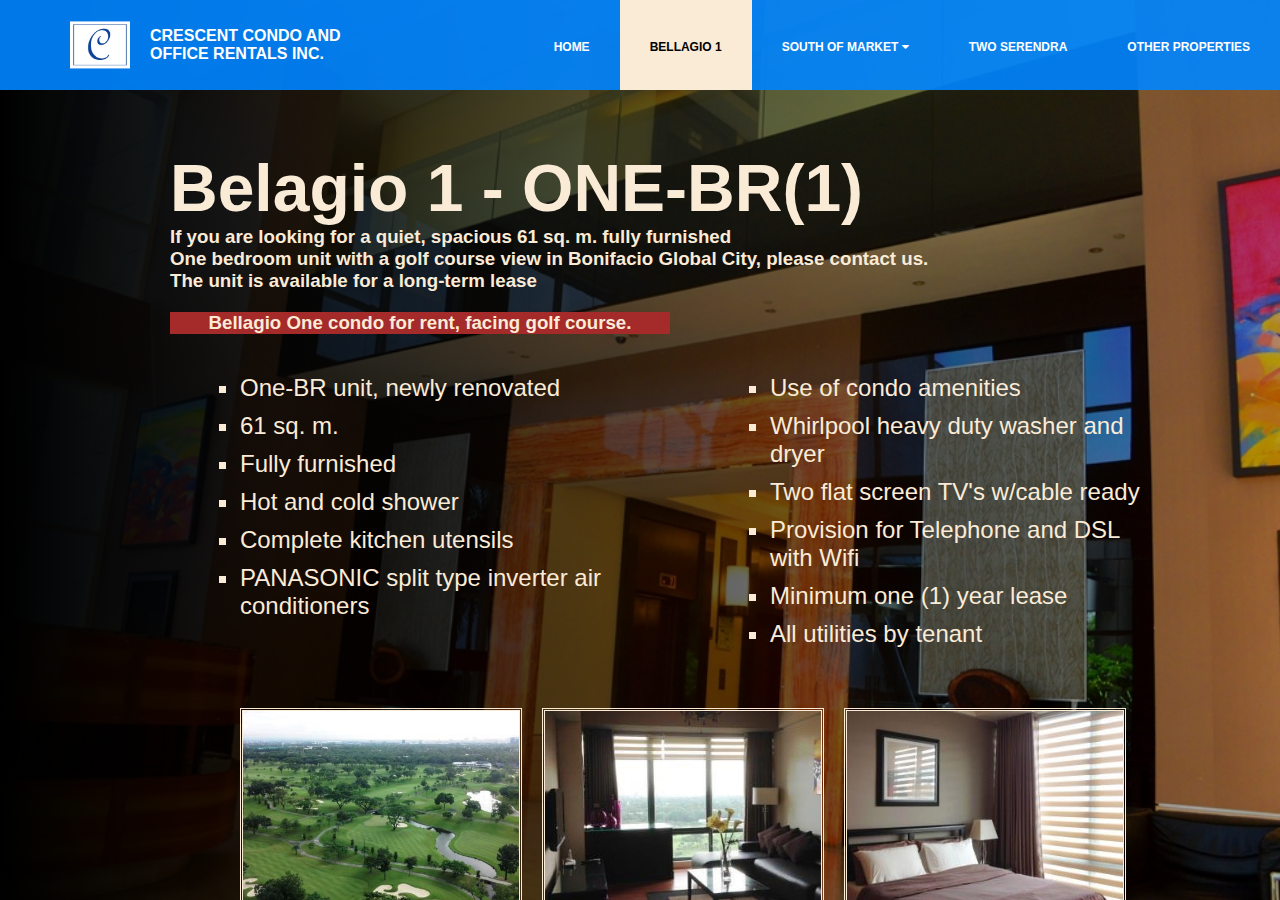
==== belagio1.html @ f50dfa15 "other properties and google form inquiry" ====
<!DOCTYPE html>

<html>
	<head>
		<title>Belagio 1</title>
		<link rel="stylesheet" href="styles/belagio1.css" />
		<link rel="stylesheet" href="styles/media_query/belagio1_query.css" />
		<link
			rel="stylesheet"
			href="https://cdnjs.cloudflare.com/ajax/libs/font-awesome/4.7.0/css/font-awesome.min.css"
		/>
	</head>
	<body>
		<div class="body_container">
			<div class="top_bar" id="top_bar">
				<img
					class="index_logo"
					src="./main_page/assets/Crescent.png"
					width="90px"
				/>
				<h2 class="company_name_text">
					CRESCENT CONDO AND OFFICE RENTALS INC.
				</h2>

				<ul class="ul_class" id="ul_class">
					<li><a href="index.html" class="btn_home">HOME</a></li>
					<li>
						<a class="btn_home active" href="belagio1.html"> BELLAGIO 1 </a>
					</li>
					<li class="dropdown_button" onclick="dropMenu()">
						<a>
							SOUTH OF MARKET
							<i class="fa fa-caret-down"></i>
						</a>
						<div class="dropdown-content" id="dropdown-content">
							<a id="soma" href="SouthOfMarket.html">Soma-One-BR</a>
							<a id="soma" href="#">Soma-Two- BR</a>
						</div>
					</li>
					<li><a href="twoSerendra.html">TWO SERENDRA</a></li>
					<li>
						<a href="otherProperties.html">OTHER PROPERTIES</a>
					</li>
				</ul>
				<div id="container_id" class="container" onclick="menuIcon(this)">
					<div class="bar1"></div>
					<div class="bar2"></div>
					<div class="bar3"></div>
				</div>
			</div>

			<div class="content">
				<div class="row">
					<div class="column section_one">
						<h1 class="txt_belagio1">Belagio 1 - ONE-BR(1)</h1>
						<h3 class="txt_belagio2">
							If you are looking for a quiet, spacious 61 sq. m. fully
							furnished<br />
							One bedroom unit with a golf course view in Bonifacio Global City,
							please contact us. <br />The unit is available for a long-term
							lease
						</h3>
						<h3
							style="
								text-align: center;
								display: block;
								margin-top: 20px;
								margin-bottom: 20px;
								max-width: 500px;
								background-color: brown;
							"
						>
							Bellagio One condo for rent, facing golf course.
						</h3>

						<div class="row row_content" id="row_content">
							<div class="column left_row">
								<ul class="list_rowContent">
									<li>One-BR unit, newly renovated</li>
									<li>61 sq. m.</li>
									<li>Fully furnished</li>
									<li>Hot and cold shower</li>
									<li>Complete kitchen utensils</li>
									<li>PANASONIC split type inverter air conditioners</li>
								</ul>
							</div>

							<div class="column right_row">
								<ul class="list_rowContent">
									<li>Use of condo amenities</li>
									<li>Whirlpool heavy duty washer and dryer</li>
									<li>Two flat screen TV's w/cable ready</li>
									<li>Provision for Telephone and DSL with Wifi</li>
									<li>Minimum one (1) year lease</li>
									<li>All utilities by tenant</li>
								</ul>
							</div>

							<div class="column right_row3">
								<div class="column row_one">
									<img
										src="./main_page/assets/soma_picTwo.jpg"
										style="object-fit: cover"
										width="100%"
										height="100%"
									/>
								</div>
								<div class="column row_one">
									<img
										src="./main_page/assets/soma_picOne.jpg"
										style="object-fit: cover"
										width="100%"
										height="100%"
									/>
								</div>

								<div class="column row_one">
									<img
										src="./main_page/assets/soma_picThree.jpg"
										style="object-fit: cover"
										width="100%"
										height="100%"
									/>
								</div>
								<div class="column row_one">
									<img
										src="./main_page/assets/soma_picFour.jpg"
										style="object-fit: cover"
										width="100%"
										height="100%"
									/>
								</div>
								<div class="column row_one">
									<img
										src="./main_page/assets/soma_picFive.jpg"
										style="object-fit: cover"
										width="100%"
										height="100%"
									/>
								</div>
								<div class="column row_one">
									<img
										src="./main_page/assets/soma_picSix.jpg"
										style="object-fit: cover"
										width="100%"
										height="100%"
									/>
								</div>
							</div>
						</div>
					</div>
				</div>
			</div>
		</div>

		<script>
			function dropMenu() {
				const dropdownContent = document.getElementById("dropdown-content");
				dropdownContent.style.display == "none"
					? (dropdownContent.style.display = "block")
					: (dropdownContent.style.display = "none");
			}
			function myFunction() {
				var displayss = document.getElementById("inquiry_questioniere");
				if (displayss.style.display == "none") {
					displayss.style.display = "block";
				} else {
					displayss.style.display = "none";
				}
			}

			function menuIcon() {
				const value = document.getElementById("container_id");
				var displayss = document.getElementById("top_bar");
				var ul_class = document.getElementById("ul_class");
				value.classList.toggle("change");
				if (value.className == "container change") {
					displayss.style.height = "auto";
					displayss.style.width = "100%";
					ul_class.style.display = "block";
				} else {
					ul_class.style.display = "none";
					displayss.style.height = "90px";
				}
			}

			function mySAdwasd(x) {
				const dropdownMenu = document.getElementById("dropdownButton");
				var ul_class = document.getElementById("ul_class");
				const dropdownContent = document.getElementById("dropdown-content");
				if (x.matches) {
					// If media query matches
					const value = document.getElementById("container_id");

					var displayss = document.getElementById("top_bar");

					if (value.className == "container change") {
						// alert("im here now");
						ul_class.style.display = "block";
						ul_class.style.display = "none";
						displayss.style.height = "90px";
						value.classList.toggle("change");
					} else {
						displayss.style.display = "90px";
						ul_class.style.display = "none";
						dropdownContent.style.display = "none";
					}
				} else {
					dropdownContent.style.display = "none";
					ul_class.style.display = "block";
				}
			}

			var x = window.matchMedia("(max-width:1240px)");

			mySAdwasd(x);

			x.addListener(mySAdwasd);
		</script>
	</body>
</html>
---- styles/belagio1.css ----
* {
    margin: 0;
    padding: 0;
    box-sizing: border-box;
    font-family: sans-serif;

}

html,
body {
    font-family: "";
    color: "#ffffff";
    font-size: 16px;
    height: 100%;
    color: antiquewhite;
    font-family: 'Raleway', sans-serif;
}

.body_container {

    width: 100%;
    height: 100%;
    background-image: linear-gradient(to right, rgba(0, 0, 0, 1), rgba(0, 0, 0, 0.3)), url("../main_page/assets/index_bg4.jpg");
    background-position: center;
    background-size: cover;
    background-repeat: no-repeat;
    object-fit: cover;
    position: relative;
    overflow-x: hidden;
    overflow-y: auto;
}


.top_bar {
    width: 100%;
    height: 90px;
    background-color: rgba(0, 132, 255, 0.904);
    display: block;
    position: absolute;
    z-index: 1;

}

.top_bar ul {
    list-style-type: none;
    margin: 0;
    padding: 0;
    overflow: hidden;
    height: 100%;
    float: right;

}

.top_bar ul li {
    float: left;
    text-align: center;
    margin: 0;

}


.top_bar ul li a {
    display: block;
    color: white;
    text-align: center;
    padding-top: 40px;
    padding-bottom: 40px;
    padding-left: 30px;
    padding-right: 30px;
    text-decoration: none;
    font-size: 16px;
    font-weight: 700
}


.index_logo {
    position: absolute;
    top: 45px;
    left: 100px;
    transform: translate(-50%, -50%);
}

.company_name_text {
    position: absolute;
    top: 50px;
    left: 450px;
    transform: translate(-50%, -50%);
    color: white;
}

.btn_home.active {
    background-color: antiquewhite;
    color: black;
    font-weight: 700
}

.top_bar ul li a:hover {
    background-color: antiquewhite;
    color: black;
    font-weight: 700
}

.container {
    cursor: pointer;
    padding-top: 25px;
    padding-bottom: 40px;
    padding-left: 30px;
    padding-right: 30px;
    float: right;
    position: absolute;
    top: 50%;
    left: 95%;
    transform: translate(-50%, -50%);
    display: none;
}


.bar1,
.bar2,
.bar3 {
    width: 35px;
    height: 5px;
    background-color: #333;
    margin: 6px 0;
    transition: 0.4s;

}

.change .bar1 {
    transform: translate(0, 11px) rotate(-45deg);
}

.change .bar2 {
    opacity: 0;
}

.change .bar3 {
    transform: translate(0, -11px) rotate(45deg);
}

.dropdown_button {
    margin: 0px;
}


.dropdown_button .dropdown-content {
    display: none;
    position: absolute;
    top: 100%;
    outline: none;
    background-color: rgba(0, 132, 255, 0.904);
    /* rgba(0, 132, 255, 0.904) */
    min-width: 230px;
    height: fit-content;
    box-shadow: 0px 8px 16px 0px rgba(0, 0, 0, 0.2);
    margin: 0px;
    border-bottom-left-radius: 10px;
    border-bottom-right-radius: 10px;
    overflow: hidden;
    z-index: 1;
}


#soma {
    height: fit-content;
    font-size: 12px;
    font-weight: 700;
    padding: 20px 0px 20px 0px;
    color: wheat;
    text-decoration: none;
    display: block;
    text-align: center;
    background-color: rgba(0, 132, 255, 0.904);
}



.content {

    width: 100%;
    height: 100%;
    height: fit-content;
    padding: 100px 0px 0px 0px;
    margin: 0px;

}



/* body css */


/* Main Row Containers */

/* Create three equal columns that floats next to each other */
.column {
    float: left;
    width: 100%;
    height: fit-content;


}

/* Clear floats after the columns */
.row:after {
    content: "";
    display: table;
    clear: both;
}

.section_one {
    width: 100%;
    padding: 50px 50px 0px 170px;

}

.section_two {
    width: 100%;
}


/*end Main Row Containers */

/* section_one content */
.txt_belagio1 {
    font-size: 66px;

}


/* Create three equal columns that floats next to each other */
#row_content {
    width: 100%;
    height: 100%;
    float: left;
    border-radius: 15px;
    /* Should be removed. Only for demonstration */

}

/* Clear floats after the columns */

.left_row {
    width: 20%;
    height: 300px;
    padding: 10px 60px;
    margin: 0%;
    float: left;

}

.right_row {
    width: 20%;
    height: 300px;
    padding: 10px 60px;
    margin: 0%;
    float: left;

}

.list_rowContent {
    list-style: square;

}

.list_rowContent li {
    font-size: 1.5em;
    margin: 10px;

}

.right_row3 {
    width: 60%;
    padding: 10px 60px;
    margin: 0%;

}

.row_one {
    width: 30%;
    height: 250px;
    border-style: double;
    overflow: hidden;
    margin: 10px;
}

/*End section_one content */
---- styles/media_query/belagio1_query.css ----
@media only screen and (max-width:1800px) {


    div.top_bar {
        width: 100%;
        height: 90px;
        background-color: rgba(0, 132, 255, 0.904);
    }

    div.top_bar ul {
        list-style-type: none;
        margin: 0;
        padding: 0;
        overflow: hidden;
        height: 100%;
        float: right;

    }

    div.top_bar ul li {
        float: left;
        text-align: center;
    }

    div.top_bar ul li a {
        display: block;
        color: white;
        text-align: center;
        padding-top: 40px;
        padding-bottom: 40px;
        padding-left: 30px;
        padding-right: 30px;
        text-decoration: none;
        font-size: 12px;
        font-weight: 700
    }

    /* div.container {
        display: block;
        cursor: pointer;
        padding-top: 25px;
        padding-bottom: 40px;
        padding-left: 30px;
        padding-right: 30px;
        float: right;

    } */

    .index_logo {
        width: 60px;
        position: absolute;
        top: 45px;
        left: 100px;
        transform: translate(-50%, -50%);
    }

    h2.company_name_text {

        position: absolute;
        top: 50px;
        left: 350px;
        transform: translate(-50%, -50%);
        color: white;
        font-size: 16px;
    }

}



@media only screen and (max-width:1450px) {


    div.top_bar {
        width: 100%;
        height: 90px;
        background-color: rgba(0, 132, 255, 0.904);
    }

    div.top_bar ul {
        list-style-type: none;
        margin: 0;
        padding: 0;
        overflow: hidden;
        height: 100%;
        float: right;
        display: block;
    }

    div.top_bar ul li {
        float: left;
        text-align: center;

    }

    div.top_bar ul li a {
        display: block;
        color: white;
        text-align: center;
        padding-top: 40px;
        padding-bottom: 40px;
        padding-left: 30px;
        padding-right: 30px;
        text-decoration: none;
        font-size: 12px;
        font-weight: 700;

    }

    .index_logo {
        width: 60px;
        position: absolute;
        top: 45px;
        left: 100px;
        transform: translate(-50%, -50%);

    }

    h2.company_name_text {
        width: 200px;
        position: absolute;
        top: 45px;
        left: 250px;
        transform: translate(-50%, -50%);
        color: white;
        font-size: 16px;

    }


    div.left_row {
        width: 50%;
        height: fit-content;
        padding: 10px 60px;
        margin: 0%;

    }

    div.right_row {
        width: 50%;
        height: fit-content;
        padding: 10px 60px;
        margin: 0%;

    }

    div.right_row3 {
        margin-top: 20px;
        width: 100%;
        margin-bottom: 10%;


    }

    div.row_one {
        width: 30%;
        height: 200px;
        border-style: double;
        overflow: hidden;
        margin: 10px;
    }
}


/* 1240px */


@media only screen and (max-width:1240px) {


    div.top_bar {
        width: 100%;
        max-height: fit-content;
        background-color: rgba(0, 132, 255, 0.904);
        z-index: 1;

    }

    div.container {
        cursor: pointer;
        padding-top: 25px;
        padding-bottom: 40px;
        padding-left: 30px;
        padding-right: 30px;
        position: absolute;
        top: 50px;
        left: 90%;
        transform: translate(-50%, -50%);
        display: block;
    }

    div.top_bar ul {
        list-style-type: none;
        margin: 0;
        padding: 0;
        overflow: hidden;
        height: 100%;
        margin-top: 90px;
        float: none;
        display: none;
    }

    .dropdown_button {
        margin: 0px;
    }

    div.container:hover div.top_bar {
        height: 200px;
        cursor: pointer;
        padding-top: 25px;
        padding-bottom: 40px;
        padding-left: 30px;
        padding-right: 30px;
        float: right;
        display: block;
    }



    div.top_bar ul li {
        float: none;
        text-align: center;


    }

    div.top_bar ul li a {
        display: block;
        color: white;
        text-align: center;
        padding-top: 40px;
        padding-bottom: 40px;
        padding-left: 30px;
        padding-right: 30px;
        text-decoration: none;
        font-size: 12px;
        font-weight: 700;

    }

    li.dropdown_button .dropdown-content {

        position: static;
        top: 90px;
        outline: none;
        background-color: rgba(0, 132, 255, 0.904);
        min-width: 170px;
        box-shadow: 0px 8px 16px 0px rgba(0, 0, 0, 0.0);
        margin: 0px;
        border-bottom-left-radius: 10px;
        border-bottom-right-radius: 10px;
        overflow: hidden;
    }

    div.dropdown_button:hover .dropdown-content {
        background-color: rebeccapurple;
        display: block;
        position: static;

    }

    .index_logo {
        width: 60px;
        position: absolute;
        top: 45px;
        left: 100px;
        transform: translate(-50%, -50%);

    }

    h2.company_name_text {
        width: 200px;
        position: absolute;
        top: 45px;
        left: 250px;
        transform: translate(-50%, -50%);
        color: white;
        font-size: 16px;

    }

    div.section_one {
        width: 100%;
        padding: 50px 50px 0px 100px;

    }

    div.right_row3 {
        margin-top: 20px;
        width: 100%;
        margin-bottom: 10%;

        padding: 0;
    }

    div.row_one {
        width: 40%;
        height: 200px;
        border-style: double;
        overflow: hidden;

    }


}

/* 600px */
@media only screen and (max-width:600px) {

    img.index_logo {
        width: 60px;
        position: absolute;
        top: 45px;
        left: 50px;
        transform: translate(-50%, -50%);

    }

    h2.company_name_text {
        width: 200px;
        position: absolute;
        top: 45px;
        left: 200px;
        transform: translate(-50%, -50%);
        color: white;
        font-size: 16px;

    }

    h1.tagline_Text {
        color: antiquewhite;
        font-family: Arial, Helvetica, sans-serif;
        font-size: 56px;
        display: block;
        margin-top: 150px;
        padding-left: 10%;
        padding-right: 10%;
    }

    a.btn_inquire {
        width: 200px;
        color: white;
        font-weight: 700;
        background-color: rgba(240, 41, 41, 0.767);
        padding: 20px 40px 20px 40px;
        text-align: center;
        text-decoration: none;
        border-radius: 5px;
        display: block;
        margin-top: 25px;
        margin-left: 10%;
    }

    div.details_container {

        max-width: fit-content;
        height: 200px;
        border-radius: 15px;
        border-style: solid;
        border-width: 2px;
        border-color: rgba(255, 255, 255, 0.342);
        background-color: rgba(87, 83, 83, 0.521);
        display: block;
        padding: 20px 20px;
        margin-top: 25px;
        margin-left: 10%;
    }

    div.details_container p {

        font-size: 14px;
        color: antiquewhite;
        line-height: 1.9;
        font-weight: 700;
    }

    div.right_row3 {
        margin-top: 20px;
        width: 100%;
        margin-bottom: 10%;
        padding: 0;
    }

    div.row_one {
        width: 40%;
        height: 200px;
        border-style: double;
        overflow: hidden;

    }

    div.left_row {

        padding: 10px 0px;


    }

    div.right_row {

        padding: 10px 0px;


    }

}
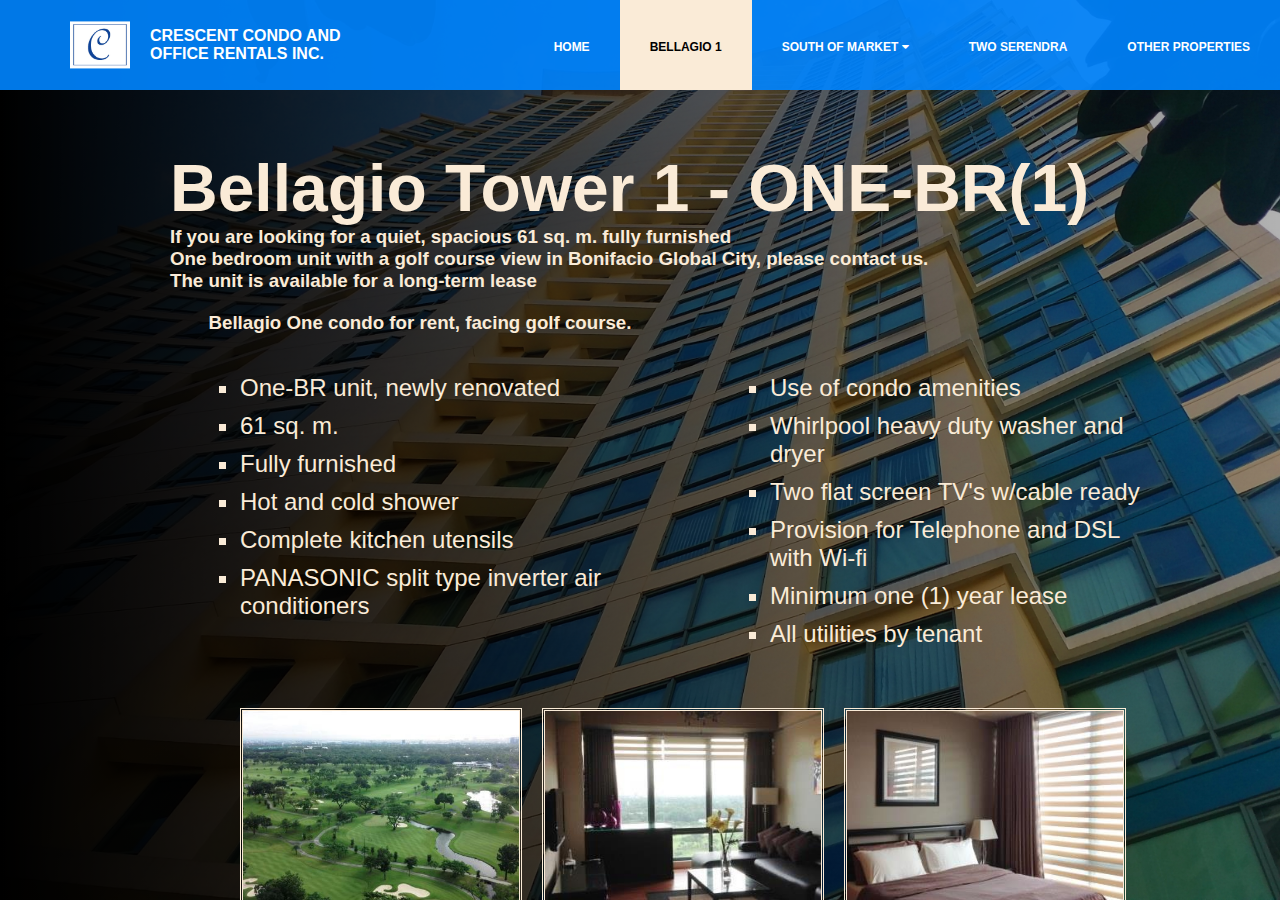
==== commit cd81feb0: "Updating Of backgrounds and Querries" ====
--- a/belagio1.html
+++ b/belagio1.html
@@ -2,7 +2,7 @@
 
 <html>
 	<head>
-		<title>Belagio 1</title>
+		<title>Bellagio 1</title>
 		<link rel="stylesheet" href="styles/belagio1.css" />
 		<link rel="stylesheet" href="styles/media_query/belagio1_query.css" />
 		<link
@@ -52,7 +52,7 @@
 			<div class="content">
 				<div class="row">
 					<div class="column section_one">
-						<h1 class="txt_belagio1">Belagio 1 - ONE-BR(1)</h1>
+						<h1 class="txt_belagio1">Bellagio Tower 1 - ONE-BR(1)</h1>
 						<h3 class="txt_belagio2">
 							If you are looking for a quiet, spacious 61 sq. m. fully
 							furnished<br />
@@ -67,7 +67,6 @@
 								margin-top: 20px;
 								margin-bottom: 20px;
 								max-width: 500px;
-								background-color: brown;
 							"
 						>
 							Bellagio One condo for rent, facing golf course.
@@ -90,7 +89,7 @@
 									<li>Use of condo amenities</li>
 									<li>Whirlpool heavy duty washer and dryer</li>
 									<li>Two flat screen TV's w/cable ready</li>
-									<li>Provision for Telephone and DSL with Wifi</li>
+									<li>Provision for Telephone and DSL with Wi-fi</li>
 									<li>Minimum one (1) year lease</li>
 									<li>All utilities by tenant</li>
 								</ul>
--- a/styles/belagio1.css
+++ b/styles/belagio1.css
@@ -20,7 +20,7 @@
 
     width: 100%;
     height: 100%;
-    background-image: linear-gradient(to right, rgba(0, 0, 0, 1), rgba(0, 0, 0, 0.3)), url("../main_page/assets/index_bg4.jpg");
+    background-image: linear-gradient(to right, rgba(0, 0, 0, 1), rgba(0, 0, 0, 0.3)), url("../main_page/assets/Bellagio\ Background.jpg");
     background-position: center;
     background-size: cover;
     background-repeat: no-repeat;
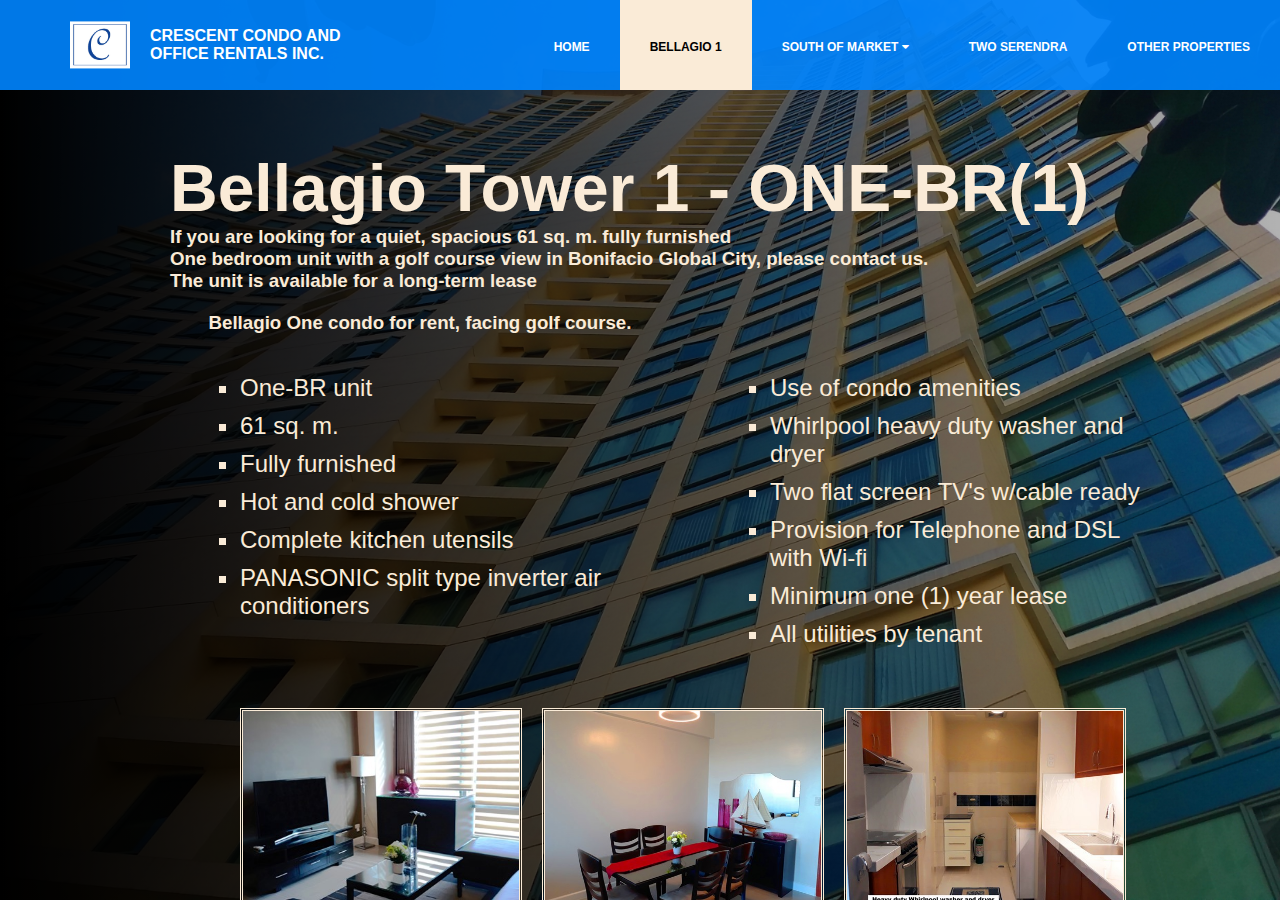
==== commit 236d45ae: "updated background and contents" ====
--- a/belagio1.html
+++ b/belagio1.html
@@ -75,7 +75,7 @@
 						<div class="row row_content" id="row_content">
 							<div class="column left_row">
 								<ul class="list_rowContent">
-									<li>One-BR unit, newly renovated</li>
+									<li>One-BR unit</li>
 									<li>61 sq. m.</li>
 									<li>Fully furnished</li>
 									<li>Hot and cold shower</li>
@@ -98,48 +98,48 @@
 							<div class="column right_row3">
 								<div class="column row_one">
 									<img
-										src="./main_page/assets/soma_picTwo.jpg"
-										style="object-fit: cover"
-										width="100%"
-										height="100%"
-									/>
-								</div>
-								<div class="column row_one">
-									<img
-										src="./main_page/assets/soma_picOne.jpg"
-										style="object-fit: cover"
-										width="100%"
-										height="100%"
-									/>
-								</div>
-
-								<div class="column row_one">
-									<img
-										src="./main_page/assets/soma_picThree.jpg"
-										style="object-fit: cover"
-										width="100%"
-										height="100%"
-									/>
-								</div>
-								<div class="column row_one">
-									<img
-										src="./main_page/assets/soma_picFour.jpg"
-										style="object-fit: cover"
-										width="100%"
-										height="100%"
-									/>
-								</div>
-								<div class="column row_one">
-									<img
-										src="./main_page/assets/soma_picFive.jpg"
-										style="object-fit: cover"
-										width="100%"
-										height="100%"
-									/>
-								</div>
-								<div class="column row_one">
-									<img
-										src="./main_page/assets/soma_picSix.jpg"
+										src="./main_page/assets/19D - Living Room.jpg"
+										style="object-fit: cover"
+										width="100%"
+										height="100%"
+									/>
+								</div>
+								<div class="column row_one">
+									<img
+										src="./main_page/assets/19D - Dining Area.jpg"
+										style="object-fit: cover"
+										width="100%"
+										height="100%"
+									/>
+								</div>
+
+								<div class="column row_one">
+									<img
+										src="./main_page/assets/19D - Kitchen.jpg"
+										style="object-fit: cover"
+										width="100%"
+										height="100%"
+									/>
+								</div>
+								<div class="column row_one">
+									<img
+										src="./main_page/assets/19D - Bedroom.jpg"
+										style="object-fit: cover"
+										width="100%"
+										height="100%"
+									/>
+								</div>
+								<div class="column row_one">
+									<img
+										src="./main_page/assets/19D - Bathroom.jpg"
+										style="object-fit: cover"
+										width="100%"
+										height="100%"
+									/>
+								</div>
+								<div class="column row_one">
+									<img
+										src="./main_page/assets/20180411_155859.jpg"
 										style="object-fit: cover"
 										width="100%"
 										height="100%"
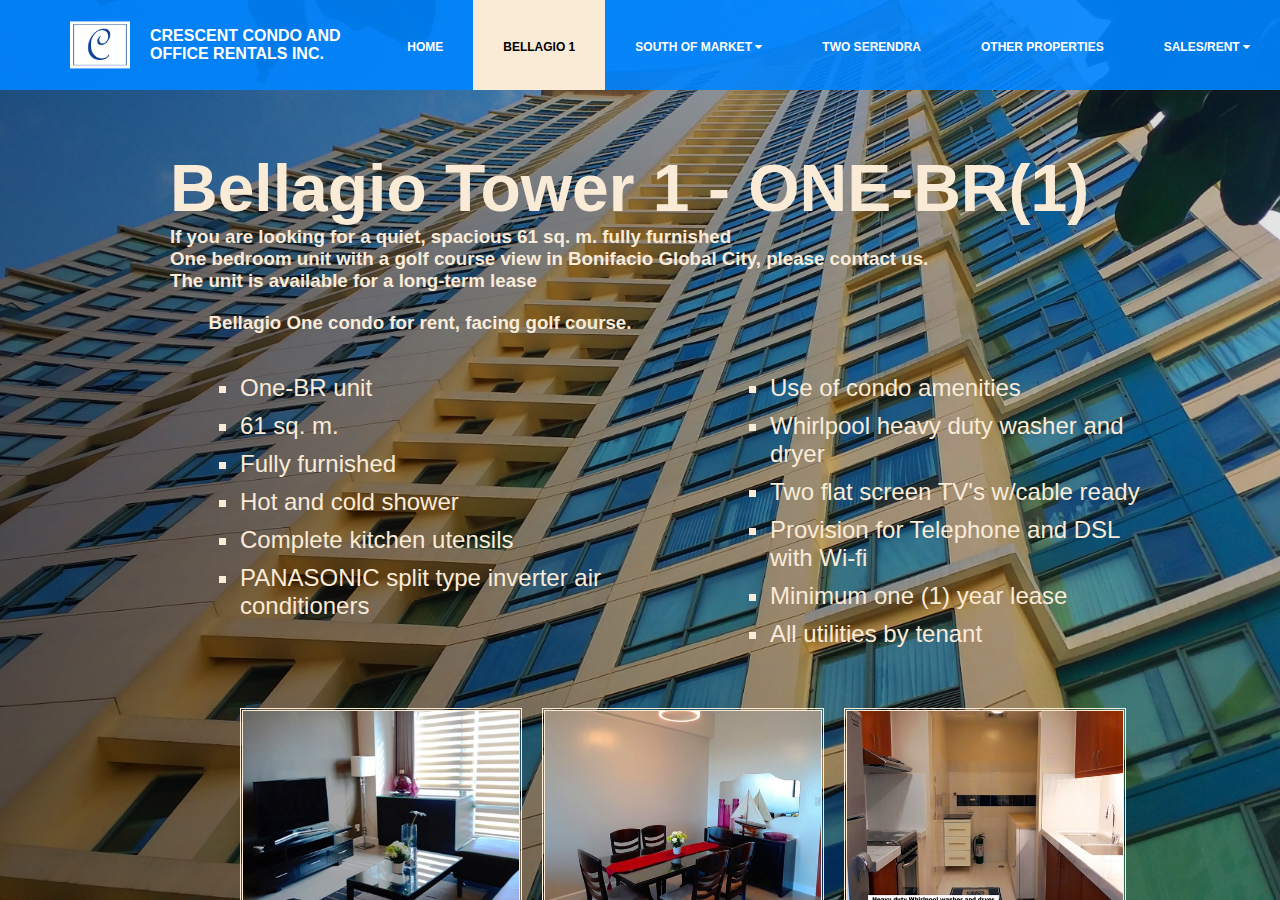
==== commit cb6c1f94: "update navigation bar" ====
--- a/belagio1.html
+++ b/belagio1.html
@@ -4,6 +4,7 @@
 	<head>
 		<title>Bellagio 1</title>
 		<link rel="stylesheet" href="styles/belagio1.css" />
+		<link rel="stylesheet" href="styles/img_view.css" />
 		<link rel="stylesheet" href="styles/media_query/belagio1_query.css" />
 		<link
 			rel="stylesheet"
@@ -27,19 +28,38 @@
 					<li>
 						<a class="btn_home active" href="belagio1.html"> BELLAGIO 1 </a>
 					</li>
-					<li class="dropdown_button" onclick="dropMenu()">
+					<li
+						class="dropdown_button"
+						onclick="dropMenu()"
+						style="cursor: pointer"
+					>
 						<a>
 							SOUTH OF MARKET
 							<i class="fa fa-caret-down"></i>
 						</a>
 						<div class="dropdown-content" id="dropdown-content">
 							<a id="soma" href="SouthOfMarket.html">Soma-One-BR</a>
-							<a id="soma" href="#">Soma-Two- BR</a>
+							<a id="soma" href="soma2.html">Soma-Two- BR</a>
 						</div>
 					</li>
 					<li><a href="twoSerendra.html">TWO SERENDRA</a></li>
 					<li>
 						<a href="otherProperties.html">OTHER PROPERTIES</a>
+					</li>
+
+					<li
+						class="dropdown_buttons"
+						id="dropdown_buttons"
+						onclick="dropMenus()"
+					>
+						<a class="btn_SouthOfMarket">
+							SALES/RENT
+							<i class="fa fa-caret-down"></i>
+						</a>
+						<div class="dropdown-contents" id="dropdown-contents">
+							<a class="soma" id="soma" href="forsale.html">FOR SALE</a>
+							<a id="soma" href="soma2.html">FOR RENT</a>
+						</div>
 					</li>
 				</ul>
 				<div id="container_id" class="container" onclick="menuIcon(this)">
@@ -102,6 +122,8 @@
 										style="object-fit: cover"
 										width="100%"
 										height="100%"
+										onclick="openModal();currentSlide(1)"
+										class="hover-shadow cursor"
 									/>
 								</div>
 								<div class="column row_one">
@@ -110,6 +132,8 @@
 										style="object-fit: cover"
 										width="100%"
 										height="100%"
+										onclick="openModal();currentSlide(1)"
+										class="hover-shadow cursor"
 									/>
 								</div>
 
@@ -119,6 +143,8 @@
 										style="object-fit: cover"
 										width="100%"
 										height="100%"
+										onclick="openModal();currentSlide(1)"
+										class="hover-shadow cursor"
 									/>
 								</div>
 								<div class="column row_one">
@@ -127,6 +153,8 @@
 										style="object-fit: cover"
 										width="100%"
 										height="100%"
+										onclick="openModal();currentSlide(1)"
+										class="hover-shadow cursor"
 									/>
 								</div>
 								<div class="column row_one">
@@ -135,6 +163,8 @@
 										style="object-fit: cover"
 										width="100%"
 										height="100%"
+										onclick="openModal();currentSlide(1)"
+										class="hover-shadow cursor"
 									/>
 								</div>
 								<div class="column row_one">
@@ -143,21 +173,163 @@
 										style="object-fit: cover"
 										width="100%"
 										height="100%"
+										onclick="openModal();currentSlide(1)"
+										class="hover-shadow cursor"
 									/>
 								</div>
 							</div>
 						</div>
 					</div>
 				</div>
+
+				<div id="myModal" class="modal">
+					<span class="close cursor" onclick="closeModal()">&times;</span>
+					<div class="modal-content">
+						<div class="mySlides">
+							<img
+								src="./main_page/assets/19D - Living Room.jpg"
+								style="width: 100%; height: 700px; object-fit: contain"
+							/>
+						</div>
+
+						<div class="mySlides">
+							<img
+								src="./main_page/assets/19D - Dining Area.jpg"
+								style="width: 100%; height: 700px; object-fit: contain"
+							/>
+						</div>
+
+						<div class="mySlides">
+							<img
+								src="./main_page/assets/19D - Kitchen.jpg"
+								style="width: 100%; height: 700px; object-fit: contain"
+							/>
+						</div>
+
+						<div class="mySlides">
+							<img
+								src="./main_page/assets/19D - Bedroom.jpg"
+								style="width: 100%; height: 700px; object-fit: contain"
+							/>
+						</div>
+
+						<div class="mySlides">
+							<img
+								src="./main_page/assets/20180411_155859.jpg"
+								style="width: 100%; height: 700px; object-fit: contain"
+							/>
+						</div>
+						<div class="mySlides">
+							<img
+								src="./main_page/assets/19D - Bathroom.jpg"
+								style="width: 100%; height: 700px; object-fit: contain"
+							/>
+						</div>
+
+						<a class="prev" onclick="plusSlides(-1)">&#10094;</a>
+						<a class="next" onclick="plusSlides(1)">&#10095;</a>
+					</div>
+				</div>
+				<!-- end of content -->
 			</div>
 		</div>
 
 		<script>
+			function mySAdwasd(x) {
+				const dropdownMenu = document.getElementById("dropdownButton");
+				var ul_class = document.getElementById("ul_class");
+				const dropdownContent = document.getElementById("dropdown-content");
+				const dropdownContents = document.getElementById("dropdown-contents");
+				if (x.matches || x > window.matchMedia("(max-width:1240px)")) {
+					// If media query matches
+					const value = document.getElementById("container_id");
+
+					var displayss = document.getElementById("top_bar");
+
+					if (value.className == "container change") {
+						// alert("im here now");
+						ul_class.style.display = "block";
+						ul_class.style.display = "none";
+						displayss.style.height = "90px";
+						value.classList.toggle("change");
+					} else {
+						displayss.style.display = "90px";
+						ul_class.style.display = "none";
+						dropdownContent.style.display = "none";
+						dropdownContents.style.display = "none";
+					}
+				} else {
+					dropdownContent.style.display = "none";
+					dropdownContents.style.display = "none";
+					ul_class.style.display = "block";
+				}
+			}
+
+			var x = window.matchMedia("(max-width:1240px)");
+
+			mySAdwasd(x); // Call listener function at run time
+
+			x.addListener(mySAdwasd); // Attach listener function on state changes
+
+			function openModal() {
+				document.getElementById("myModal").style.display = "block";
+			}
+
+			function closeModal() {
+				document.getElementById("myModal").style.display = "none";
+			}
+
+			var slideIndex = 1;
+			showSlides(slideIndex);
+
+			function plusSlides(n) {
+				showSlides((slideIndex += n));
+			}
+
+			function currentSlide(n) {
+				showSlides((slideIndex = n));
+			}
+
+			function showSlides(n) {
+				var i;
+				var slides = document.getElementsByClassName("mySlides");
+				var dots = document.getElementsByClassName("demo");
+				var captionText = document.getElementById("caption");
+				if (n > slides.length) {
+					slideIndex = 1;
+				}
+				if (n < 1) {
+					slideIndex = slides.length;
+				}
+				for (i = 0; i < slides.length; i++) {
+					slides[i].style.display = "none";
+				}
+
+				slides[slideIndex - 1].style.display = "block";
+			}
+			//end of modal
 			function dropMenu() {
 				const dropdownContent = document.getElementById("dropdown-content");
 				dropdownContent.style.display == "none"
 					? (dropdownContent.style.display = "block")
 					: (dropdownContent.style.display = "none");
+			}
+
+			function dropMenus() {
+				const dropdownContents = document.getElementById("dropdown-contents");
+				var displayValue = window
+					.getComputedStyle(dropdownContents, null)
+					.getPropertyValue("display");
+				const ds = displayValue;
+				// ds == "none"
+				// 	? (dropdownContents.style.display = "block")
+				// 	: (dropdownContents.style.display = "none");
+				console.log(ds);
+				if (ds === "none") {
+					dropdownContents.style.display = "block";
+				} else {
+					dropdownContents.style.display = "none";
+				}
 			}
 			function myFunction() {
 				var displayss = document.getElementById("inquiry_questioniere");
@@ -182,39 +354,6 @@
 					displayss.style.height = "90px";
 				}
 			}
-
-			function mySAdwasd(x) {
-				const dropdownMenu = document.getElementById("dropdownButton");
-				var ul_class = document.getElementById("ul_class");
-				const dropdownContent = document.getElementById("dropdown-content");
-				if (x.matches) {
-					// If media query matches
-					const value = document.getElementById("container_id");
-
-					var displayss = document.getElementById("top_bar");
-
-					if (value.className == "container change") {
-						// alert("im here now");
-						ul_class.style.display = "block";
-						ul_class.style.display = "none";
-						displayss.style.height = "90px";
-						value.classList.toggle("change");
-					} else {
-						displayss.style.display = "90px";
-						ul_class.style.display = "none";
-						dropdownContent.style.display = "none";
-					}
-				} else {
-					dropdownContent.style.display = "none";
-					ul_class.style.display = "block";
-				}
-			}
-
-			var x = window.matchMedia("(max-width:1240px)");
-
-			mySAdwasd(x);
-
-			x.addListener(mySAdwasd);
 		</script>
 	</body>
 </html>
--- a/styles/belagio1.css
+++ b/styles/belagio1.css
@@ -20,7 +20,7 @@
 
     width: 100%;
     height: 100%;
-    background-image: linear-gradient(to right, rgba(0, 0, 0, 1), rgba(0, 0, 0, 0.3)), url("../main_page/assets/Bellagio\ Background.jpg");
+    background-image: linear-gradient(to right, rgba(0, 0, 0, 0.5), rgba(0, 0, 0, 0.1)), url("../main_page/assets/Bellagio\ Background.jpg");
     background-position: center;
     background-size: cover;
     background-repeat: no-repeat;
@@ -55,11 +55,15 @@
     float: left;
     text-align: center;
     margin: 0;
-
-}
-
+    cursor: pointer;
+}
+
+.btn_SouthOfMarket {
+    cursor: pointer;
+}
 
 .top_bar ul li a {
+    cursor: pointer;
     display: block;
     color: white;
     text-align: center;
@@ -140,6 +144,7 @@
 
 .dropdown_button {
     margin: 0px;
+
 }
 
 
@@ -151,6 +156,28 @@
     background-color: rgba(0, 132, 255, 0.904);
     /* rgba(0, 132, 255, 0.904) */
     min-width: 230px;
+    height: fit-content;
+    box-shadow: 0px 8px 16px 0px rgba(0, 0, 0, 0.2);
+    margin: 0px;
+    border-bottom-left-radius: 10px;
+    border-bottom-right-radius: 10px;
+    overflow: hidden;
+    z-index: 1;
+}
+
+.dropdown_buttons {
+    margin: 0px;
+}
+
+.dropdown_buttons .dropdown-contents {
+
+    position: absolute;
+    top: 100%;
+    outline: none;
+    background-color: rgba(0, 132, 255, 0.904);
+    /* rgba(0, 132, 255, 0.904) */
+    display: none;
+    min-width: 170px;
     height: fit-content;
     box-shadow: 0px 8px 16px 0px rgba(0, 0, 0, 0.2);
     margin: 0px;
--- a/styles/img_view.css
+++ b/styles/img_view.css
@@ -0,0 +1,144 @@
+.img-view-col {
+    float: left;
+    width: 20%;
+    background-color: aqua;
+}
+
+/* The Modal (background) */
+.modal {
+    display: none;
+    position: fixed;
+    z-index: 100;
+    padding-top: 100px;
+    left: 0;
+    top: 0;
+    width: 100%;
+    height: 100%;
+    overflow: auto;
+    background-color: rgba(0, 0, 0, 0.829);
+
+}
+
+/* Modal Content */
+.modal-content {
+    position: absolute;
+    top: 50%;
+    left: 50%;
+    transform: translate(-50%, -50%);
+    width: 60%;
+
+}
+
+/* The Close Button */
+.close {
+    color: white;
+    position: absolute;
+    top: 10px;
+    right: 25px;
+    font-size: 35px;
+    font-weight: bold;
+}
+
+.close:hover,
+.close:focus {
+    color: #999;
+    text-decoration: none;
+    cursor: pointer;
+}
+
+.mySlides {
+    display: none;
+}
+
+.mySlides1 {
+    display: none;
+}
+
+.mySlides2 {
+    display: none;
+}
+
+.mySlides3 {
+    display: none;
+}
+
+.mySlides4 {
+    display: none;
+}
+
+.mySlides5 {
+    display: none;
+}
+
+.mySlides6 {
+    display: none;
+}
+
+.cursor {
+    cursor: pointer;
+}
+
+/* Next & previous buttons */
+.prev,
+.next {
+    cursor: pointer;
+    position: absolute;
+    top: 50%;
+    width: auto;
+    padding: 16px;
+    margin-top: -50px;
+    color: white;
+    font-weight: bold;
+    font-size: 20px;
+    transition: 0.6s ease;
+    border-radius: 0 3px 3px 0;
+    user-select: none;
+    -webkit-user-select: none;
+}
+
+/* Position the "next button" to the right */
+.next {
+    right: 0;
+    border-radius: 3px 0 0 3px;
+}
+
+/* On hover, add a black background color with a little bit see-through */
+.prev:hover,
+.next:hover {
+    background-color: rgba(0, 0, 0, 0.8);
+}
+
+/* Number text (1/3 etc) */
+.numbertext {
+    color: #f2f2f2;
+    font-size: 12px;
+    padding: 8px 12px;
+    position: absolute;
+    top: 0;
+}
+
+
+
+.caption-container {
+    text-align: center;
+    background-color: black;
+    padding: 2px 16px;
+    color: white;
+}
+
+.demo {
+    opacity: 0.6;
+}
+
+.active,
+.demo:hover {
+    opacity: 1;
+}
+
+img.hover-shadow {
+    transition: 0.3s;
+}
+
+.hover-shadow:hover {
+    box-shadow: 0 4px 8px 0 rgba(0, 0, 0, 0.2), 0 6px 20px 0 rgba(0, 0, 0, 0.19);
+}--- a/styles/media_query/belagio1_query.css
+++ b/styles/media_query/belagio1_query.css
@@ -259,6 +259,7 @@
 
     }
 
+
     .index_logo {
         width: 60px;
         position: absolute;
@@ -306,6 +307,26 @@
 
 /* 600px */
 @media only screen and (max-width:600px) {
+    li.dropdown_buttons .dropdown-contents {
+
+        position: static;
+        top: 90px;
+        outline: none;
+        background-color: rgba(0, 132, 255, 0.904);
+        min-width: 170px;
+        box-shadow: 0px 8px 16px 0px rgba(0, 0, 0, 0.0);
+        margin: 0px;
+        border-bottom-left-radius: 10px;
+        border-bottom-right-radius: 10px;
+        overflow: hidden;
+    }
+
+    div.dropdown_buttons:hover .dropdown-contents {
+        background-color: rebeccapurple;
+        display: block;
+        position: static;
+
+    }
 
     img.index_logo {
         width: 60px;
